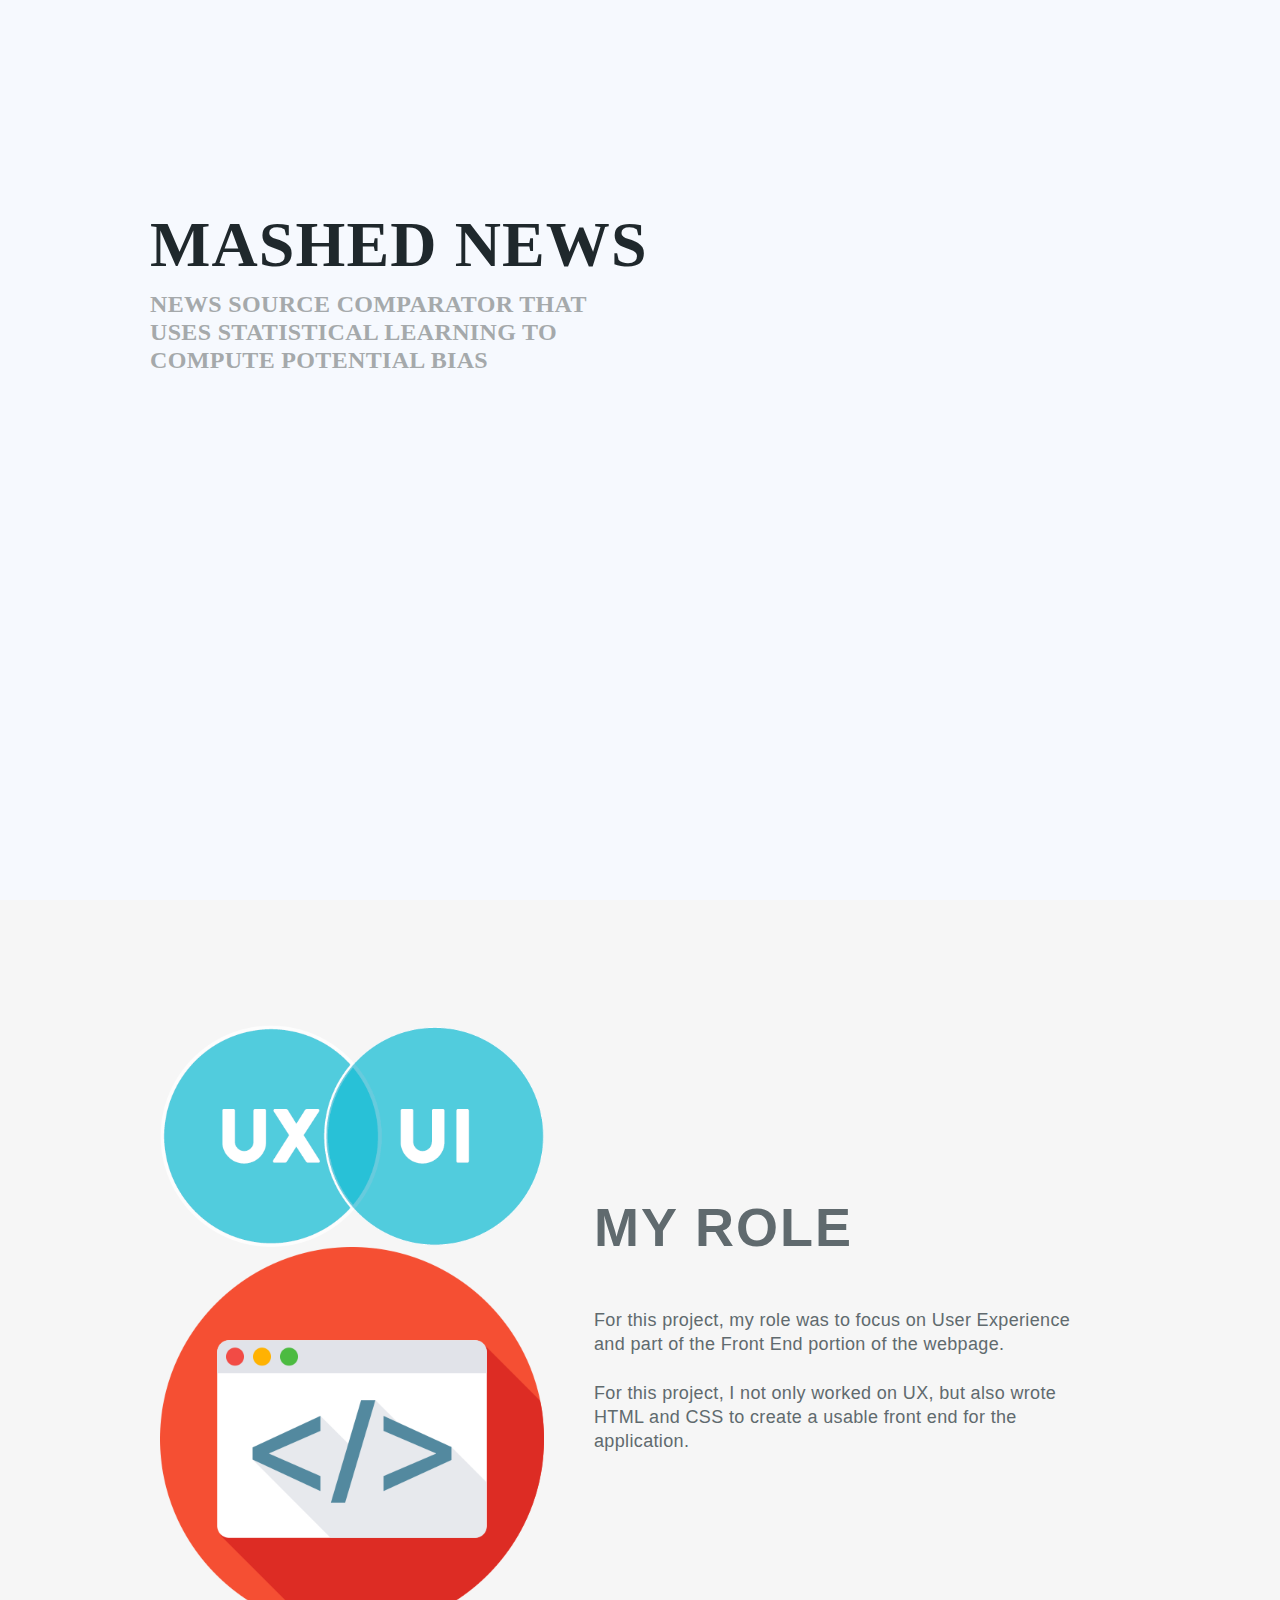
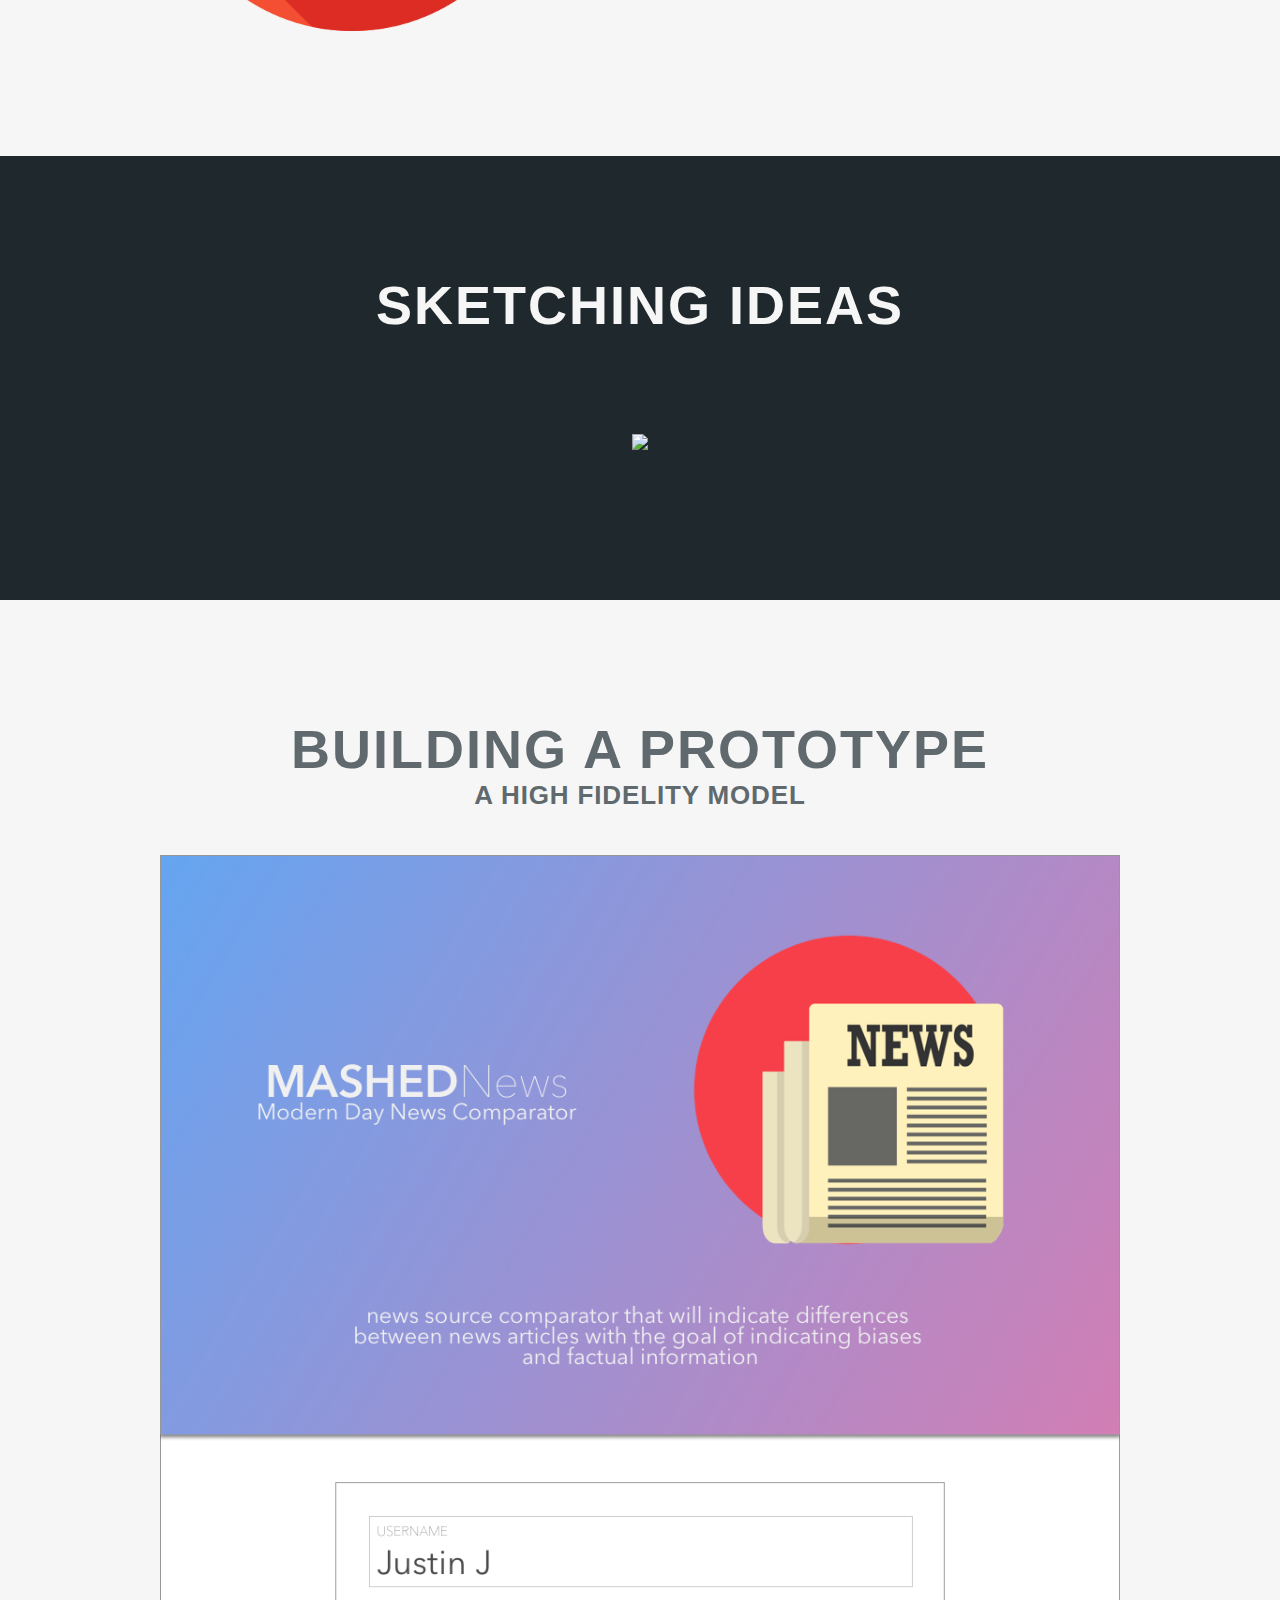
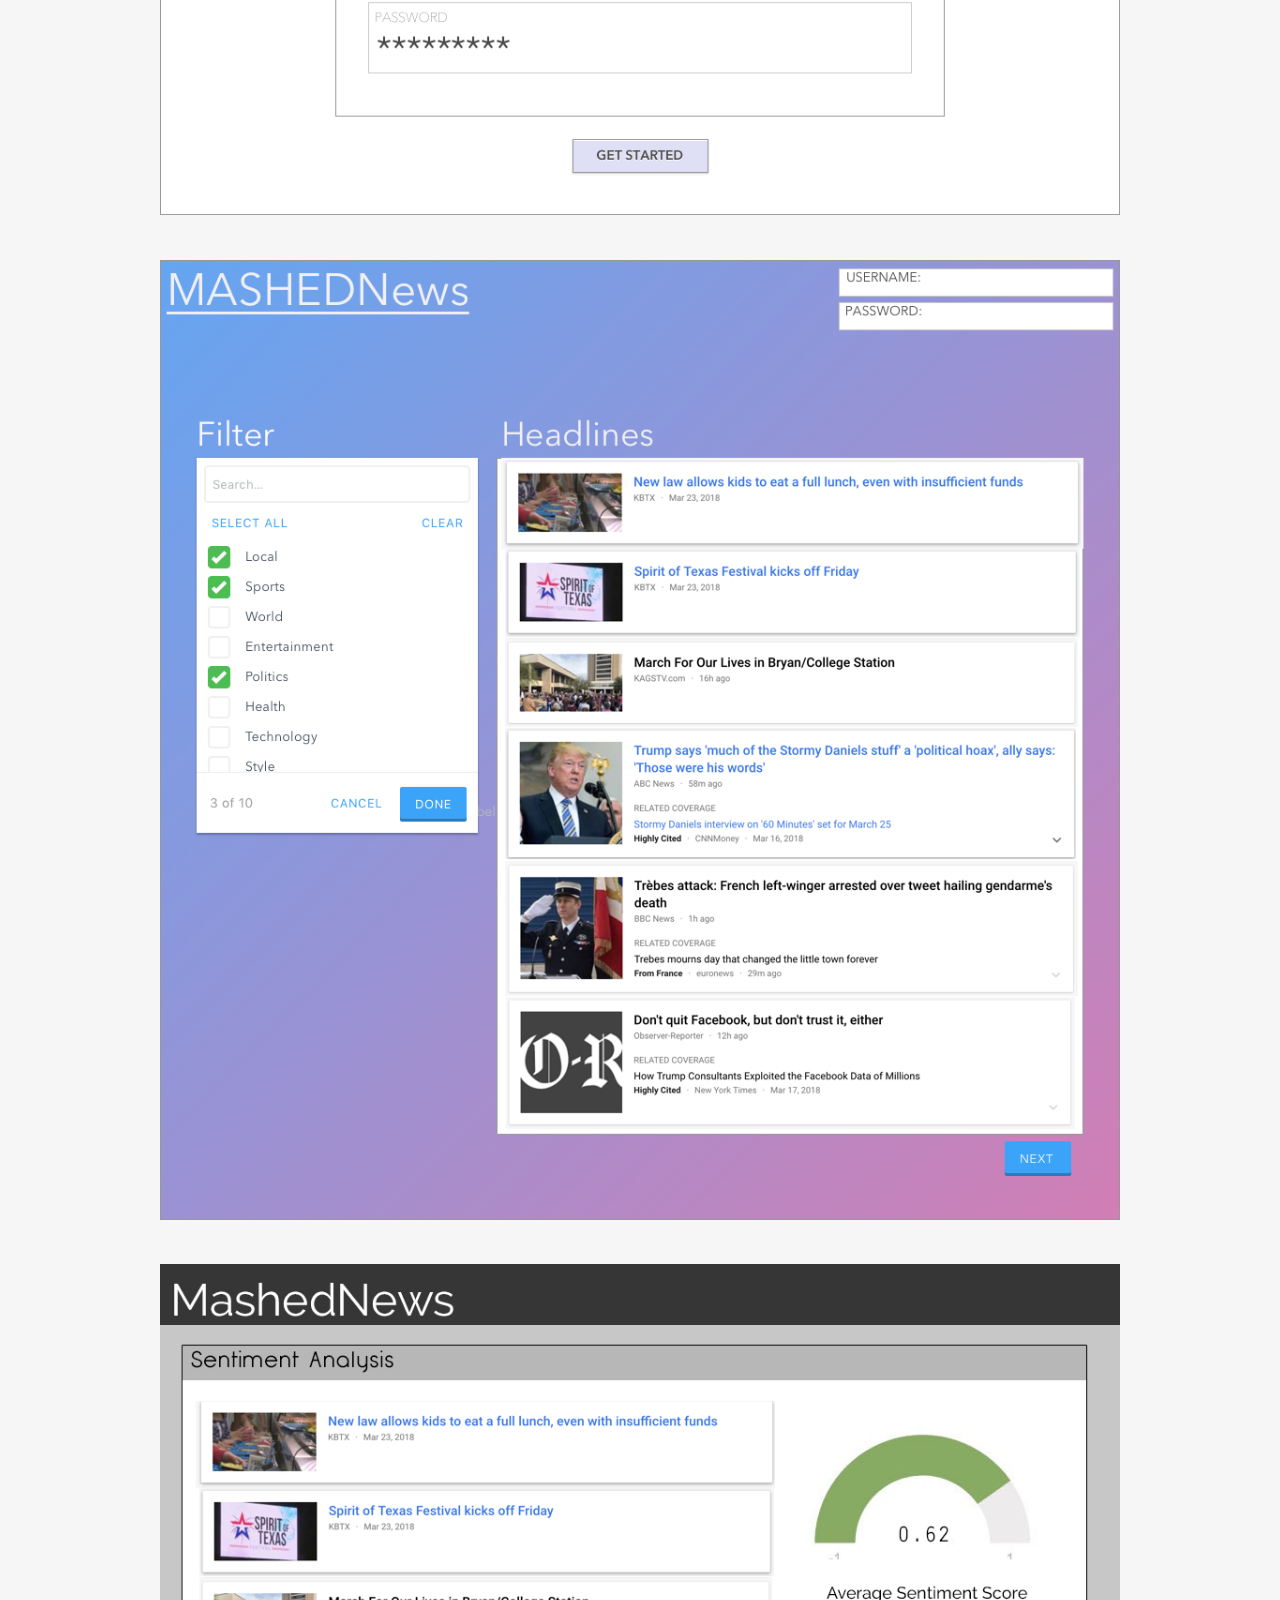
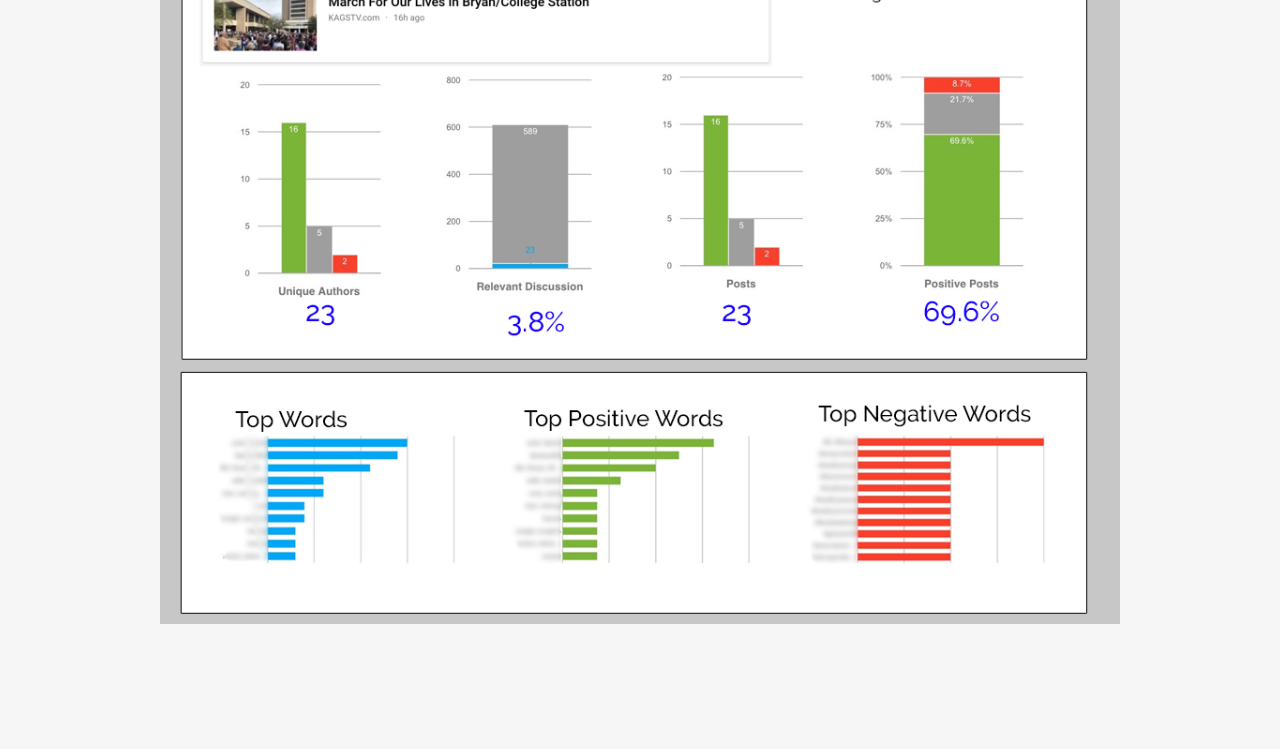
==== mashednews.html @ 423e2267 "test" ====
<!doctype html>
<!--[if lt IE 7]>      <html class="no-js lt-ie9 lt-ie8 lt-ie7" lang=""> <![endif]-->
<!--[if IE 7]>         <html class="no-js lt-ie9 lt-ie8" lang=""> <![endif]-->
<!--[if IE 8]>         <html class="no-js lt-ie9" lang=""> <![endif]-->
<!--[if gt IE 8]><!--> <html class="no-js" lang="en"> <!--<![endif]-->
    <head>
        <meta charset="utf-8">
        <meta http-equiv="X-UA-Compatible" content="IE=edge,chrome=1">
        <title>Mashed News</title>
        <meta name="robots" content="index, follow">
        <meta name="viewport" content="width=device-width, initial-scale=1">

        <link rel="stylesheet" href="normalize.min.css">
        <link rel="stylesheet" href="main-2018.css">


        <!--[if lt IE 9]>
            <script src="js/vendor/html5-3.6-respond-1.4.2.min.js"></script>
        <![endif]-->
		
    </head>
    <body>



<section class="mast mast-barkpark">
  <div class="mast-container">
    <hgroup>
      <h1>Mashed News</h1>
      <h2>News source comparator that uses statistical learning to compute potential bias</h2>
    </hgroup>
  </div>
</section>

<section class="light">
  <div class="container">
    <div class="split-container">
      <div class="split split-image">
        <img src="uxicon.png" alt="">
		<img src="html.png" alt="">
      </div>
      <div class="split split-text">
        <div class="split-text-content">
		<h2 class="hgroup-main">My Role</h2> <br></br>
          <p>For this project, my role was to focus on User Experience and part of the Front End portion of the webpage.
		  <p>For this project, I not only worked on UX, but also wrote HTML and CSS to create a usable front end for the application.</div>
      </div>
    </div>
  </div>
</section>

 <section class="dark">
  <div class="column-container">
    <div class="column-item">
      <div class="column-item-text">
		<h2 class="hgroup-main">Sketching Ideas</h2> <br></br>
		<br></br>
		<img src=m6.png ><br></br>
		<p></p>
      </div>
    </div>
  </section>
  
  <section class="light">
  <div class="column-container">
    <div class="column-item">
      <div class="column-item-text">
		<h2 class="hgroup-main">Building a Prototype</h2>
        <h3 class="hgroup-sub">A High Fidelity Model</h3>		
      </div>
    </div>
	<br></br>
	<img src="Desktop.png"/><br></br>
	<img src="desktop2.png"/><br></br>
	<img src="analysis.png"/>

	
	</div>
	

	
  </section>








<script src="//ajax.googleapis.com/ajax/libs/jquery/1.11.2/jquery.min.js"></script>
<script>window.jQuery || document.write('<script src="js/vendor/jquery-1.11.2.min.js"><\/script>')</script>

<script src="js/main.js"></script>

<!-- Google Analytics: change UA-XXXXX-X to be your site's ID. -->
<script>
    (function(b,o,i,l,e,r){b.GoogleAnalyticsObject=l;b[l]||(b[l]=
    function(){(b[l].q=b[l].q||[]).push(arguments)});b[l].l=+new Date;
    e=o.createElement(i);r=o.getElementsByTagName(i)[0];
    e.src='//www.google-analytics.com/analytics.js';
    r.parentNode.insertBefore(e,r)}(window,document,'script','ga'));
    ga('create','UA-48662923-1','auto');ga('send','pageview');
</script>

</body>
</html>
---- main-2018.css ----
@import url('https://fonts.googleapis.com/css?family=Nunito:400,600');
@font-face {
    font-family: 'proxima_nova_altblack';
    src: url('/fonts/Mark Simonson - Proxima Nova Alt Black-webfont.eot');
    src: url('/fonts/Mark Simonson - Proxima Nova Alt Black-webfont.eot?#iefix') format('embedded-opentype'),
         url('/fonts/Mark Simonson - Proxima Nova Alt Black-webfont.woff2') format('woff2'),
         url('/fonts/Mark Simonson - Proxima Nova Alt Black-webfont.woff') format('woff'),
         url('/fonts/Mark Simonson - Proxima Nova Alt Black-webfont.ttf') format('truetype'),
         url('/fonts/Mark Simonson - Proxima Nova Alt Black-webfont.svg#proxima_nova_altblack') format('svg');
    font-weight: normal;
    font-style: normal;

}

@font-face {
    font-family: 'proxima_nova_altbold';
    src: url('/fonts/Mark Simonson - Proxima Nova Alt Bold-webfont.eot');
    src: url('/fonts/Mark Simonson - Proxima Nova Alt Bold-webfont.eot?#iefix') format('embedded-opentype'),
         url('/fonts/Mark Simonson - Proxima Nova Alt Bold-webfont.woff2') format('woff2'),
         url('/fonts/Mark Simonson - Proxima Nova Alt Bold-webfont.woff') format('woff'),
         url('/fonts/Mark Simonson - Proxima Nova Alt Bold-webfont.ttf') format('truetype'),
         url('/fonts/Mark Simonson - Proxima Nova Alt Bold-webfont.svg#proxima_nova_altbold') format('svg');
    font-weight: normal;
    font-style: normal;

}

@font-face {
    font-family: 'Proxima Nova';
    src: url('/fonts/Mark Simonson - Proxima Nova Alt Regular-webfont.eot');
    src: url('/fonts/Mark Simonson - Proxima Nova Alt Regular-webfont.eot?#iefix') format('embedded-opentype'),
         url('/fonts/Mark Simonson - Proxima Nova Alt Regular-webfont.woff2') format('woff2'),
         url('/fonts/Mark Simonson - Proxima Nova Alt Regular-webfont.woff') format('woff'),
         url('/fonts/Mark Simonson - Proxima Nova Alt Regular-webfont.ttf') format('truetype'),
         url('/fonts/Mark Simonson - Proxima Nova Alt Regular-webfont.svg#proxima_nova_altregular') format('svg');
    font-weight: normal;
    font-style: normal;

}

/* Generated by Font Squirrel (http://www.fontsquirrel.com) on April 4, 2015 */



@font-face {
    font-family: 'proxima_nova_scosfthin';
    src: url('/fonts/Mark Simonson - Proxima Nova ScOsf Thin-webfont.eot');
    src: url('/fonts/Mark Simonson - Proxima Nova ScOsf Thin-webfont.eot?#iefix') format('embedded-opentype'),
         url('/fonts/Mark Simonson - Proxima Nova ScOsf Thin-webfont.woff2') format('woff2'),
         url('/fonts/Mark Simonson - Proxima Nova ScOsf Thin-webfont.woff') format('woff'),
         url('/fonts/Mark Simonson - Proxima Nova ScOsf Thin-webfont.ttf') format('truetype'),
         url('/fonts/Mark Simonson - Proxima Nova ScOsf Thin-webfont.svg#proxima_nova_scosfthin') format('svg');
    font-weight: normal;
    font-style: normal;

}




@font-face {
    font-family: 'proxima_nova_ltsemibold';
    src: url('/fonts/Mark Simonson - Proxima Nova Semibold-webfont.eot');
    src: url('/fonts/Mark Simonson - Proxima Nova Semibold-webfont.eot?#iefix') format('embedded-opentype'),
         url('/fonts/Mark Simonson - Proxima Nova Semibold-webfont.woff2') format('woff2'),
         url('/fonts/Mark Simonson - Proxima Nova Semibold-webfont.woff') format('woff'),
         url('/fonts/Mark Simonson - Proxima Nova Semibold-webfont.ttf') format('truetype'),
         url('/fonts/Mark Simonson - Proxima Nova Semibold-webfont.svg#proxima_nova_ltsemibold') format('svg');
    font-weight: normal;
    font-style: normal;

}

@font-face {
    font-family: 'proxima_nova_ltthin';
    src: url('/fonts/Mark Simonson - Proxima Nova Thin-webfont.eot');
    src: url('/fonts/Mark Simonson - Proxima Nova Thin-webfont.eot?#iefix') format('embedded-opentype'),
         url('/fonts/Mark Simonson - Proxima Nova Thin-webfont.woff2') format('woff2'),
         url('/fonts/Mark Simonson - Proxima Nova Thin-webfont.woff') format('woff'),
         url('/fonts/Mark Simonson - Proxima Nova Thin-webfont.ttf') format('truetype'),
         url('/fonts/Mark Simonson - Proxima Nova Thin-webfont.svg#proxima_nova_ltthin') format('svg');
    font-weight: normal;
    font-style: normal;

}


/* ==========================================================================
   Resets
   ========================================================================== */
html {
    color: #FFF;
    font-size: 1em;
    line-height: 1.4;
}

body {
	margin: 0;
	padding: 0;
}

::-moz-selection {
    background: #b3d4fc;
    text-shadow: none;
}

::selection {
    background: #b3d4fc;
    text-shadow: none;
}

hr {
    display: block;
    height: 1px;
    border: 0;
    border-top: 1px solid #ccc;
    margin: 1em 0;
    padding: 0;
}

audio,
canvas,
iframe,
img,
svg,
video {
    vertical-align: middle;
}

/* ==========================================================================
   Helper classes
   ========================================================================== */

.hidden {
    display: none !important;
    visibility: hidden;
}

.visuallyhidden {
    border: 0;
    clip: rect(0 0 0 0);
    height: 1px;
    margin: -1px;
    overflow: hidden;
    padding: 0;
    position: absolute;
    width: 1px;
}

.visuallyhidden.focusable:active,
.visuallyhidden.focusable:focus {
    clip: auto;
    height: auto;
    margin: 0;
    overflow: visible;
    position: static;
    width: auto;
}

.invisible {
    visibility: hidden;
}

.clearfix:before,
.clearfix:after {
    content: " ";
    display: table;
}

.clearfix:after {
    clear: both;
}

.clearfix {
    *zoom: 1;
}


/* ==========================================================================
   Custom styles
   ========================================================================== */

img {
	max-width: 100%;
}

section {
}

.container {
	margin: 0px auto;
}

/* ==========================================================================
   Mobile
   ========================================================================== */
h1 {
	font-family: 'ProximaNova-Bold', sans-serif;
	font-size: 36px;
	letter-spacing: .85px;
	text-transform: uppercase;
	margin: 0;
}

h2 {
	font-family: 'ProximaNova-Bold', sans-serif;
	font-size: 24px;
	letter-spacing: .85px;
	text-transform: uppercase;
	margin: 0 0 25px;
	line-height: 22px;
}

h3 {
	font-family: 'ProximaNova-Reg', sans-serif;
	font-size: 16px;
	letter-spacing: .85px;
	text-transform: uppercase;
	margin: 0 0 25px;
	line-height: 20px;
}

.heading-center {
	text-align: center;
}

p {
	margin: 0;
	font-family: 'ProximaNova-Reg', sans-serif;
	font-size: 16px;
	line-height: 22px;
	letter-spacing: .35px;
	font-weight: 400;
	font-style: normal;
	text-align: center;
	vertical-align: baseline;
	-webkit-font-smoothing: antialiased;
	-moz-osx-font-smoothing: grayscale;
}

/* Buttons */
.btn {
	width: 200px;
	margin: 0 auto;
	padding: 20px;
	display: block;
	text-decoration: none;
	text-align: center;
	text-transform: uppercase;
	font-family: 'ProximaNova-Reg';
	color: #F6F6F6;
	letter-spacing: 1.2px;
	overflow: hidden;
	font-size: 14px;
	border-radius: 4px;
}

.btn__outline {
	border: 1px solid #F6F6F6;
	color: #F6F6F6;
}

.btn__outline:hover {
	color: #606A6E;
	background-color: #F6F6F6;
}

/* End Buttons */




section {
	padding: 100px 15px;
}

.container {
	margin: 0 auto;
}

.column-container {
	-webkit-box-orient: vertical;
  -webkit-flex-direction: column;
  -ms-flex-direction: column;
  flex-direction: column;
	-webkit-box-align: center;
  -webkit-align-items: center;
  -ms-flex-align: center;
  align-items: center;
  display: -webkit-box;
  display: -webkit-flex;
  display: -ms-flexbox;
  display: flex;
}

.column-item {
  display: -webkit-box;
  display: -webkit-flex;
  display: -ms-flexbox;
  display: flex;
  -webkit-box-orient: vertical;
  -webkit-box-direction: normal;
  -webkit-flex-direction: column;
  -ms-flex-direction: column;
  flex-direction: column;
	padding-bottom: 50px;
}

.column-item:last-child {
	padding-bottom: 0px;
}

.column-item h2 {
	text-align: center;
}

.column-item-text {

}

.column-item-text p:nth-of-type(2) {
	padding-top: 50px;
}

.column-item-text:nth-of-type(3) {
	padding-top: 50px;
	padding-bottom: 50px;
}

.column-item-image {

}

.column {
  float: left;
  width: 33.33%;
  padding: 5px;
}

* {
    box-sizing: border-box;
}

.img-container {
    float: left;
    width: 33.33%;
    padding: 5px;
}

.clearfix::after {
    content: "";
    clear: both;
    display: table;
}

/* Clear floats after image containers */
.row::after {
  content: "";
  clear: both;
  display: table;
}
.imgContainer{
    float:left;
}

.split-container {
  -webkit-box-orient: vertical;
  -webkit-box-direction: normal;
  -webkit-flex-direction: column;
  -ms-flex-direction: column;
  flex-direction: column;
  display: -webkit-box;
  display: -webkit-flex;
  display: -ms-flexbox;
  display: flex;
}

.split-container:nth-of-type(n+1) {
	padding-bottom: 75px;
}

.split-container:last-child {
	padding-bottom: 0;
}

.split {
  -webkit-box-pack: center;
  -webkit-justify-content: center;
  -ms-flex-pack: center;
  justify-content: center;
  display: -webkit-box;
  display: -webkit-flex;
  display: -ms-flexbox;
  display: flex;
  -webkit-box-orient: vertical;
  -webkit-box-direction: normal;
  -webkit-flex-direction: column;
  -ms-flex-direction: column;
  flex-direction: column;
  -webkit-box-align: center;
  -webkit-align-items: center;
  -ms-flex-align: center;
  align-items: center;
}

.split:first-of-type {
	padding-bottom: 75px;
}

.split:nth-child(2) {
}

.split h2 {
	text-align: center;
}

.split-text p:first-of-type{
	padding-bottom: 25px;
}

.split-text-content {
	/*margin-bottom: 50px;*/
	text-align: center;
}

.split-image {
	display: flex;
	align-items: center;
	justify-content: center;
}

.layout-pad {
	padding-bottom: 50px;
}



.section-callout {
	display: -webkit-box;
	display: -webkit-flex;
	display: -ms-flexbox;
	display: flex;
	height: 90vh;
}

.callout-content {
	width: 100vw;
	-webkit-box-orient: vertical;
  -webkit-flex-direction: column;
  -ms-flex-direction: column;
  flex-direction: column;
	-webkit-box-pack: center;
  -webkit-justify-content: center;
  -ms-flex-pack: center;
  justify-content: center;
  display: -webkit-box;
  display: -webkit-flex;
  display: -ms-flexbox;
  display: flex;
  -webkit-box-align: center;
  -webkit-align-items: center;
  -ms-flex-align: center;
  align-items: center;
	text-align: center;
}

.callout-image {
		margin-bottom: 15px;
}

.hgroup-main {
	font-size: 24px;
	padding-bottom: 3px;
	margin: 0;
}

.hgroup-sub{
	font-size: 16px;
	padding-bottom: 5px;
	margin: 0;
}

.callout-content p {
	margin-bottom: 45px;
}



/* Experience Area */
.exp-container {
	padding: 50px 0px;
}
.exp {
	width: 100%;
}
.container-exp {
	padding: 100px 0;
}

.exp-logo {

}

.sps-logo {
	width: 100px;
	margin: 0 auto 15px;
}

.nerdery-logo {
	margin: 0 auto 25px;
	width: 75px;
}

.exp-details {
	display: block;
	margin-bottom: 50px;
}

.exp-heading {
	font-size: 20px;
	font-family: 'ProximaNova-Bold';
	letter-spacing: 1px;
	margin: 0px 0px 5px;
	text-align: center;
}

.exp-sub-heading {
	font-size: 16px;
	font-family: 'ProximaNova-Thin';
	letter-spacing: 1px;
	margin: 0px 0px 15px;
	text-align: center;
}

.exp-summary {
	font-size: 14px;
	line-height: 18px;
	margin-bottom: 75px;
	letter-spacing: 1px;
	text-align: center;
}

.exp-button {
	margin-bottom: 0px;
}




.mast {
	display: flex;
	width: 100vw;
	height: 700px;
	margin: 0;
	padding: 0;
}
.mast-container {
	margin-top: 100px;
	margin-left: 25px;
	width: 90%;
}

.mast-container h1 {
	font-family: 'ProximaNova-Bold';
	font-size: 42px;
	color: #1F282C;
	letter-spacing: 0.73px;
}

.mast-container h2 {
	font-family: 'ProximaNova-Reg';
	font-size: 16px;
	color: #A5A9AB;
	letter-spacing: 0.22px;
}

.mast-barkpark {
  background-image: url('/assets/images/barkpark/bg-mast-barkpark-mobile2.png');
  background-size: cover;
	background-repeat: no-repeat;
	background-position: top;
  background-color: #F6F9FE;
	padding: 0px;
}







/* ==========================================================================
  Tablet
  ========================================================================== */
@media only screen and (min-width: 401px) and (max-width: 960px) {

	h1 {
		font-size: 36px;
		letter-spacing: .85px;
		margin: 0;
	}

	h2 {
		font-size: 28px;
		letter-spacing: .35px;
		margin: 0 0 25px;
		line-height: 28px;
	}

	.mast {
		width: 100vw;
		height: 100vh;
	}

	p {
		margin: 0;
		font-size: 14px;
		line-height: 24px;
		letter-spacing: .45px;
	}

	.container {
		/*width: 480px;*/
		padding: 50px;
	}

	.column-container {
		-webkit-box-orient: vertical;
	  -webkit-flex-direction: column;
	  -ms-flex-direction: column;
	  flex-direction: column;
		-webkit-box-align: center;
	  -webkit-align-items: center;
	  -ms-flex-align: center;
	  align-items: center;
	  display: -webkit-box;
	  display: -webkit-flex;
	  display: -ms-flexbox;
	  display: flex;
		padding: 60px 50px;
	}

	.column-item {
	  display: -webkit-box;
	  display: -webkit-flex;
	  display: -ms-flexbox;
	  display: flex;
	  -webkit-box-orient: vertical;
	  -webkit-box-direction: normal;
	  -webkit-flex-direction: column;
	  -ms-flex-direction: column;
	  flex-direction: column;
		width: 100%;
	}


	.split-container {
	  -webkit-box-orient: vertical;
	  -webkit-box-direction: normal;
	  -webkit-flex-direction: column;
	  -ms-flex-direction: column;
	  flex-direction: column;
	  display: -webkit-box;
	  display: -webkit-flex;
	  display: -ms-flexbox;
	  display: flex;
	}

	.split-item {
	  -webkit-box-pack: center;
	  -webkit-justify-content: center;
	  -ms-flex-pack: center;
	  justify-content: center;

	  display: -webkit-box;
	  display: -webkit-flex;
	  display: -ms-flexbox;
	  display: flex;
	  -webkit-box-orient: vertical;
	  -webkit-box-direction: normal;
	  -webkit-flex-direction: column;
	  -ms-flex-direction: column;
	  flex-direction: column;
	  -webkit-box-align: center;
	  -webkit-align-items: center;
	  -ms-flex-align: center;
	  align-items: center;
	  padding: 60px 75px;
	}

	.split-item:first-child {
			margin-bottom: 50px;
	}

	.split-right {
	  -webkit-box-ordinal-group: 0;
	  -webkit-order: -1;
	  -ms-flex-order: -1;
	  order: 2;
	}

	.split-left {
	}

	.side-figure {
		flex: 1;
		margin-right: 50px;
	}

	.side-content {
		flex: 1;
		width: 40vw;
	}



	.section-callout {
		height: 50vh;
	}

	.callout-content {
	}

	.callout-image {
			margin-bottom: 25px;
	}

	.hgroup-main {
		font-size: 44px;
		padding-bottom: 6px;
		margin: 0;
	}

	.hgroup-sub{
		font-size: 22px;
		margin: 0;
	}


	/* Experience Area */
	.exp-container {
		padding: 75px 0px;
	}

	.exp {
		width: 100%;
	}

	.exp-logo {

	}

	.sps-logo {
		width: 125px;
		margin: 0 auto 15px;
	}

	.nerdery-logo {
		margin: 0 auto 25px;
		width: 100px;
	}

	.exp-details {
		display: block;
		margin: 0 auto 50px;
		width: 480px;
	}

	.exp-heading {
		font-size: 20px;
		font-family: 'ProximaNova-Bold';
		letter-spacing: 1px;
		margin: 0px 0px 5px;
		text-align: center;
	}

	.exp-sub-heading {
		font-size: 16px;
		font-family: 'ProximaNova-Thin';
		letter-spacing: 1px;
		margin: 0px 0px 15px;
		text-align: center;
	}

	.exp-summary {
		font-size: 14px;
		line-height: 18px;
		margin-bottom: 75px;
		letter-spacing: 1px;
		text-align: center;
	}

	.exp-button {
		margin-bottom: 0px;
	}

	.mast-container {
		margin-top: 175px;
		margin-left: 50px;
		width: 85%;
	}

	.mast-container h1 {
		font-family: 'ProximaNova-Bold';
		font-size: 64px;
		color: #1F282C;
		letter-spacing: 1.11px;
	}

	.mast-container h2 {
		font-family: 'ProximaNova-Reg';
		font-size: 24px;
		color: #A5A9AB;
		letter-spacing: 0.33px;
	}
	.mast-barkpark {
		background-image: url('/assets/images/barkpark/bg-mast-barkpark-desktop.png');
		background-size: cover;
		background-repeat: no-repeat;
		background-position: unset;
		background-color: #F6F9FE;
		padding: 0px;
	}


}
/* ==========================================================================
  Desktop
  ========================================================================== */
@media only screen and (min-width: 961px) {

	h1 {
		font-size: 48px;
		letter-spacing: .85px;
		margin: 0;
	}

	h2 {
		font-size: 32px;
		letter-spacing: .55px;
		line-height: 28px;
		margin: 0 0 25px;
	}

	p {
		margin: 0;
		font-size: 18px;
		line-height: 24px;
		letter-spacing: .35px;
		text-align: left;
	}

	.mast {
		width: 100vw;
		height: 100vh;
	}

	section {
		padding: 125px 0px 125px 0px;
	}

	.container {
		margin: 0 auto;
		padding: 0;
	}

	.container:nth-child(2) {
		padding-top: 100px;
	}




	.column-container {
		width: 960px;
		margin: 0 auto;
		padding: 0;
	}
	
	.column-test {
		width: 960px;
		margin: 0 auto;
		padding: 0;
		margin-left: auto;
		margin-right: auto;
	}

	.column-item {
		padding: 0px 0px 100px 0px;

	}

	.column-item:last-of-type {
		padding-bottom: 0px;
	}


	.column-item-text {
		width: 800px;
		margin: 0 auto;
		text-align: center;
	}

	.column-item-image {

	}

	.layout-pad {
		padding-bottom: 75px;
	}



	.split-container {
	  -webkit-box-orient: horizontal;
	  -webkit-box-direction: normal;
	  -webkit-flex-direction: row;
	  -ms-flex-direction: row;
	  flex-direction: row;
		width: 960px;
		margin: 0px auto;
		padding-bottom: 75px
	}

	.split-container:last-child {
		padding-bottom: 0;
	}

	.split:first-of-type {
			margin-right: 50px;
			padding-bottom: 0px;
	}

	.split h2 {
			text-align: left;
		}

	.split-bg-full {
		background-size: cover;
		background-repeat: no-repeat;
	}

	.split-text {
		flex: 0 0 50%;
		display: flex;
  	align-items: center;
  	justify-content: center;
	}

	.split-image {
		flex: 0 0 40%;
	}

	.split-text-content {
		text-align: left;
		margin-bottom: 0px;
	}



/* Breakout Section Area */
	.section-callout {
		height: 80vh;
	}

	.callout-content {
	}

	.callout-image {
			margin-bottom: 35px;
	}

	.callout-image-end {
		padding-top: 125px;
	}

	.callout-content p {
		margin-top: 20px;
	}

	.hgroup-main {
		font-size: 54px;
		padding-bottom: 12px;
		letter-spacing: 2px;
		margin: 0;
		line-height: 48px;
	}

	.hgroup-sub{
		font-size: 26px;
		margin: 0;
		font-family: 'ProximaNova-Light', sans-serif;
	}



	/* Experience Area */
	.exp-container {
		padding: 100px 0px;
	}
	.exp {
		width: 420px;
		overflow: hidden;
		float: left;
	}

	.exp:first-of-type {
		margin-right: 100px;
	}

	.exp-logo {
		display: block;
		width: 150px;
		margin: 0 auto;
	}

	.sps-logo {
		width: 150px;
		margin: 0 auto 15px;
	}

	.nerdery-logo {
		margin: 0 auto 42px;
		width: 100px;
	}

	.exp-details {
		display: block;
		margin: 0 auto 50px;
		width: 420px;
		float: left;
	}

	.exp-heading {
		font-size: 20px;
		font-family: 'ProximaNova-Bold';
		letter-spacing: 1px;
		margin: 0px 0px 5px;
	}

	.exp-sub-heading {
		font-size: 16px;
		font-family: 'ProximaNova-Thin';
		letter-spacing: 1px;
		margin: 0px 0px 15px;
	}

	.exp-summary {
		font-size: 14px;
		line-height: 18px;
		margin-bottom: 75px;
		letter-spacing: 1px;
	}

	.exp-button {
		margin-bottom: 0px;
		clear: both;
	}

	.go:hover {
		background-color: #FFFFFF;
		color: #3D3D3D;
	}



	.mast-container {
		margin-top: 200px;
		margin-left: 150px;
		width: 500px;
	}

	.mast-container h1 {
		font-family: 'ProximaNova-Bold';
		font-size: 64px;
		color: #1F282C;
		letter-spacing: 1.11px;
	}

	.mast-container h2 {
		font-family: 'ProximaNova-Reg';
		font-size: 24px;
		color: #A5A9AB;
		letter-spacing: 0.33px;
	}
	.mast-barkpark {
	  background-image: url('/assets/images/barkpark/bg-mast-barkpark-desktop.png');
	  background-size: cover;
		background-repeat: no-repeat;
		background-position: unset;
	  background-color: #F6F9FE;
		padding: 0px;
	}
	
	
	

}


/* ==========================================================================
   Background Resources
   ========================================================================== */
.light {
	background-color: #F6F6F6;
	color: #606A6E;
}

.grey {
	background-color: #F2F2F2;
	color:#606A6E;
}

.dark {
	background: #1F282C;
	color: #F6F6F6;
}

.bg-purple {
	background: #7b5a9e;
  color: #fff;
}

.mast-home {
  background-image: url('/assets/images/frameoflime/mast_large.jpg');
  background-size: cover;
  background-color: #2C2D31;
}


.bg-soldering {
	background-image: url('/assets/images/bathroom/bg-soldering-blue.png');
	background-size: cover;
}

.bg-dog-sunset {
	background-image: url('/assets/images/barkpark/bg-dog-sunset.png');
	background-size: cover;
}

.bg-parks-forest {
	background-image: url('/assets/images/barkpark/bg-parks-forest.png');
	background-size: cover;
}
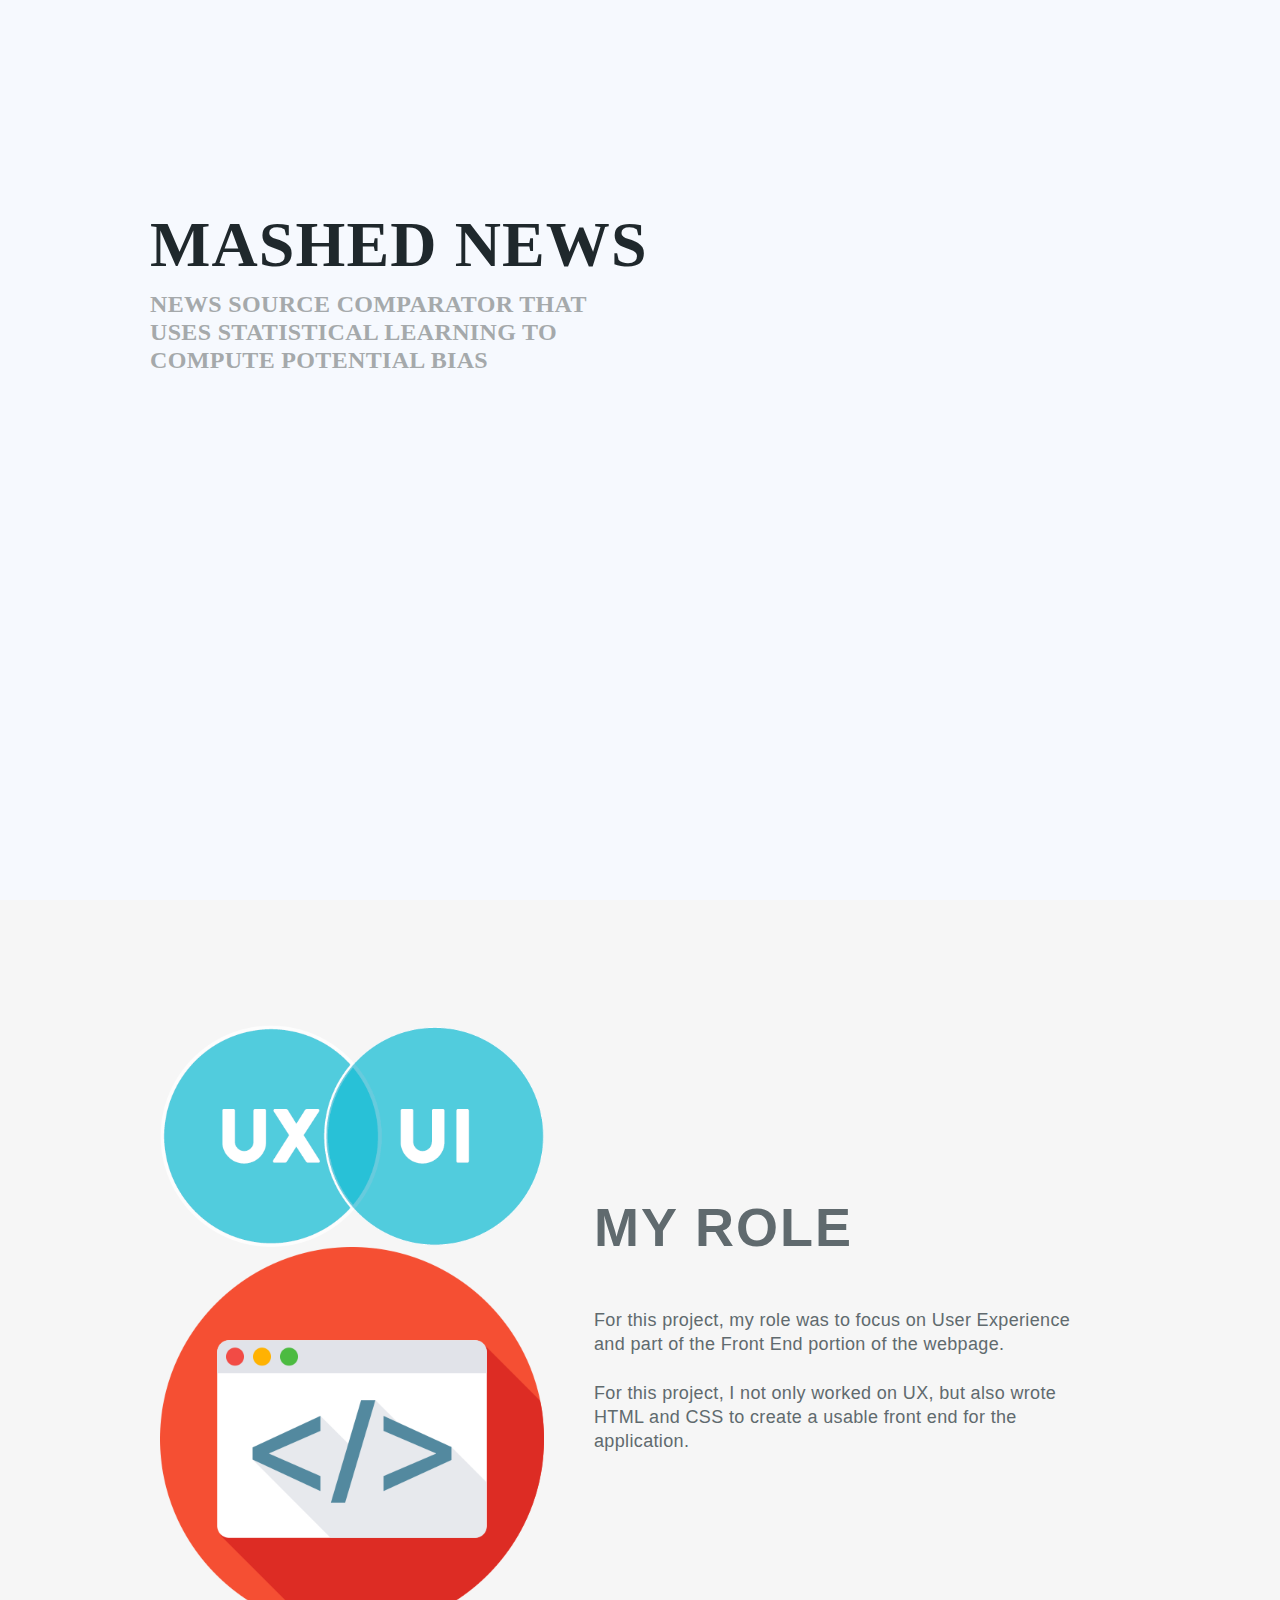
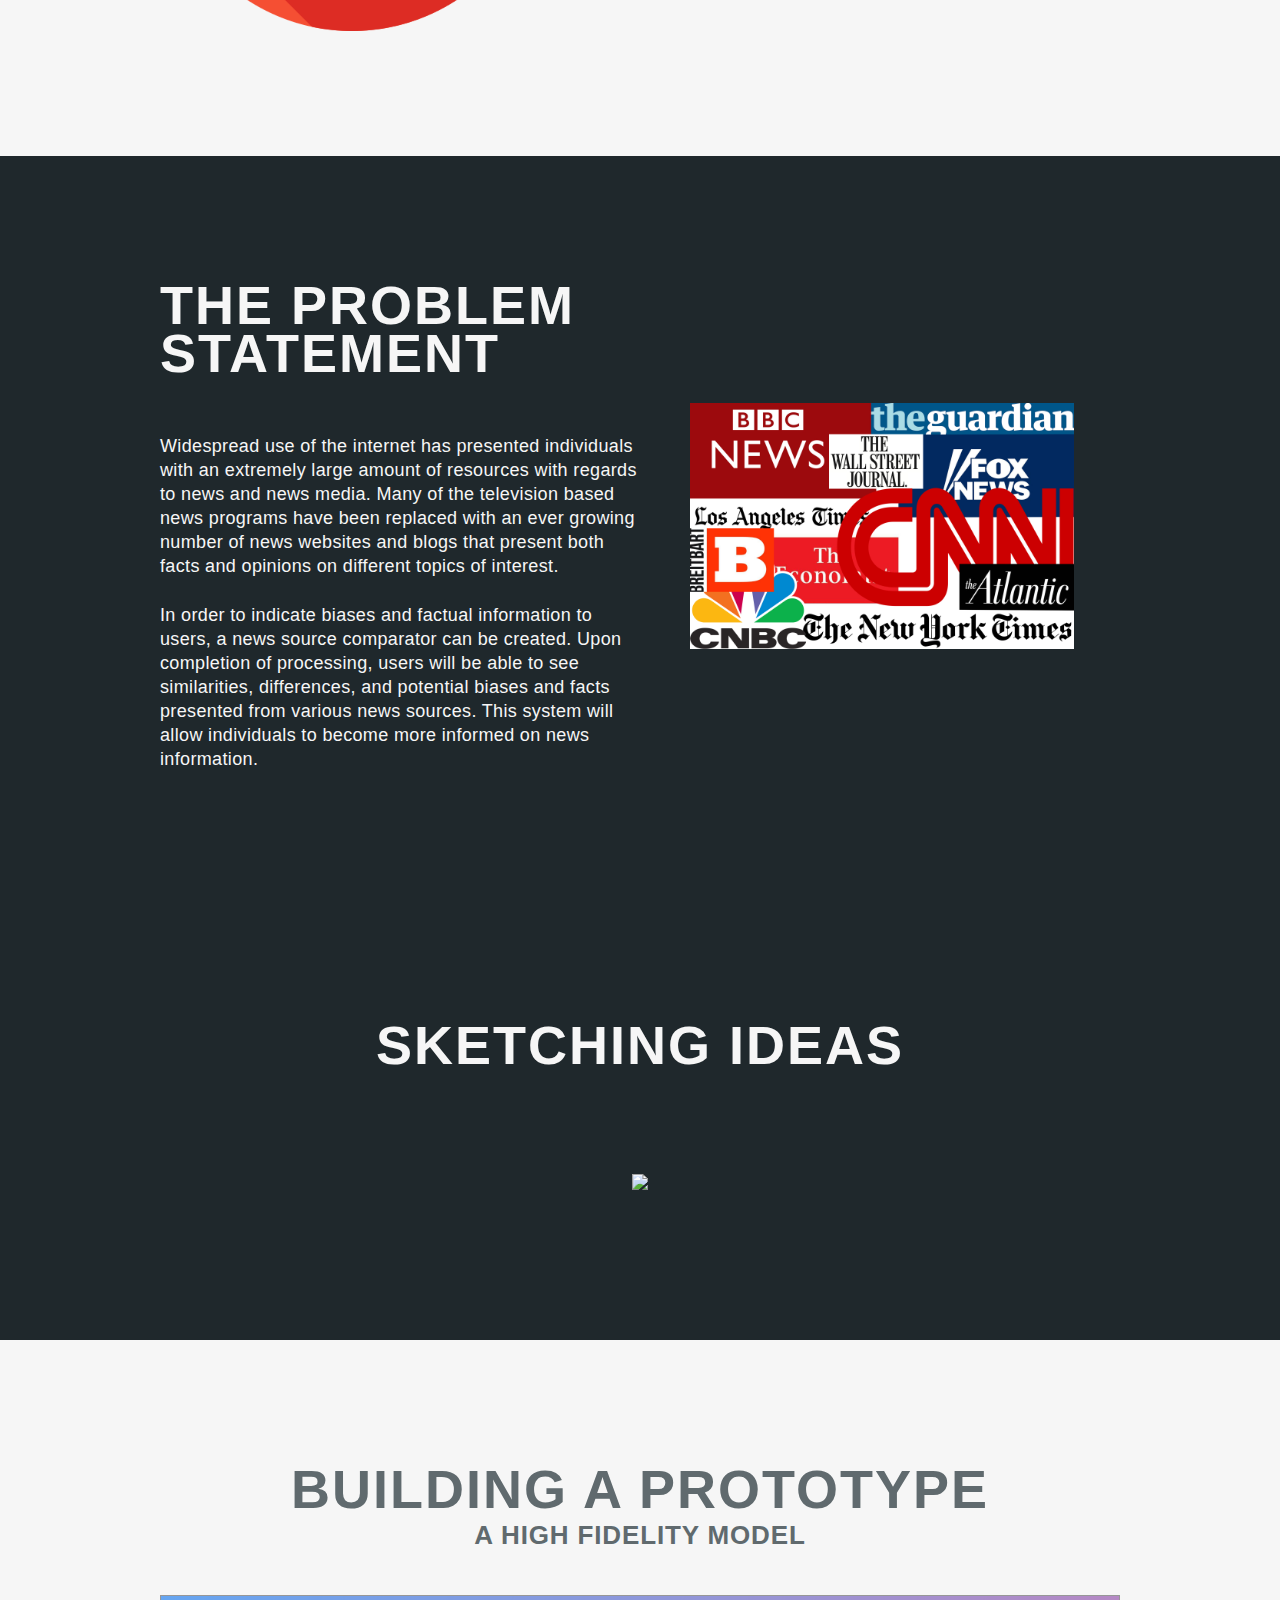
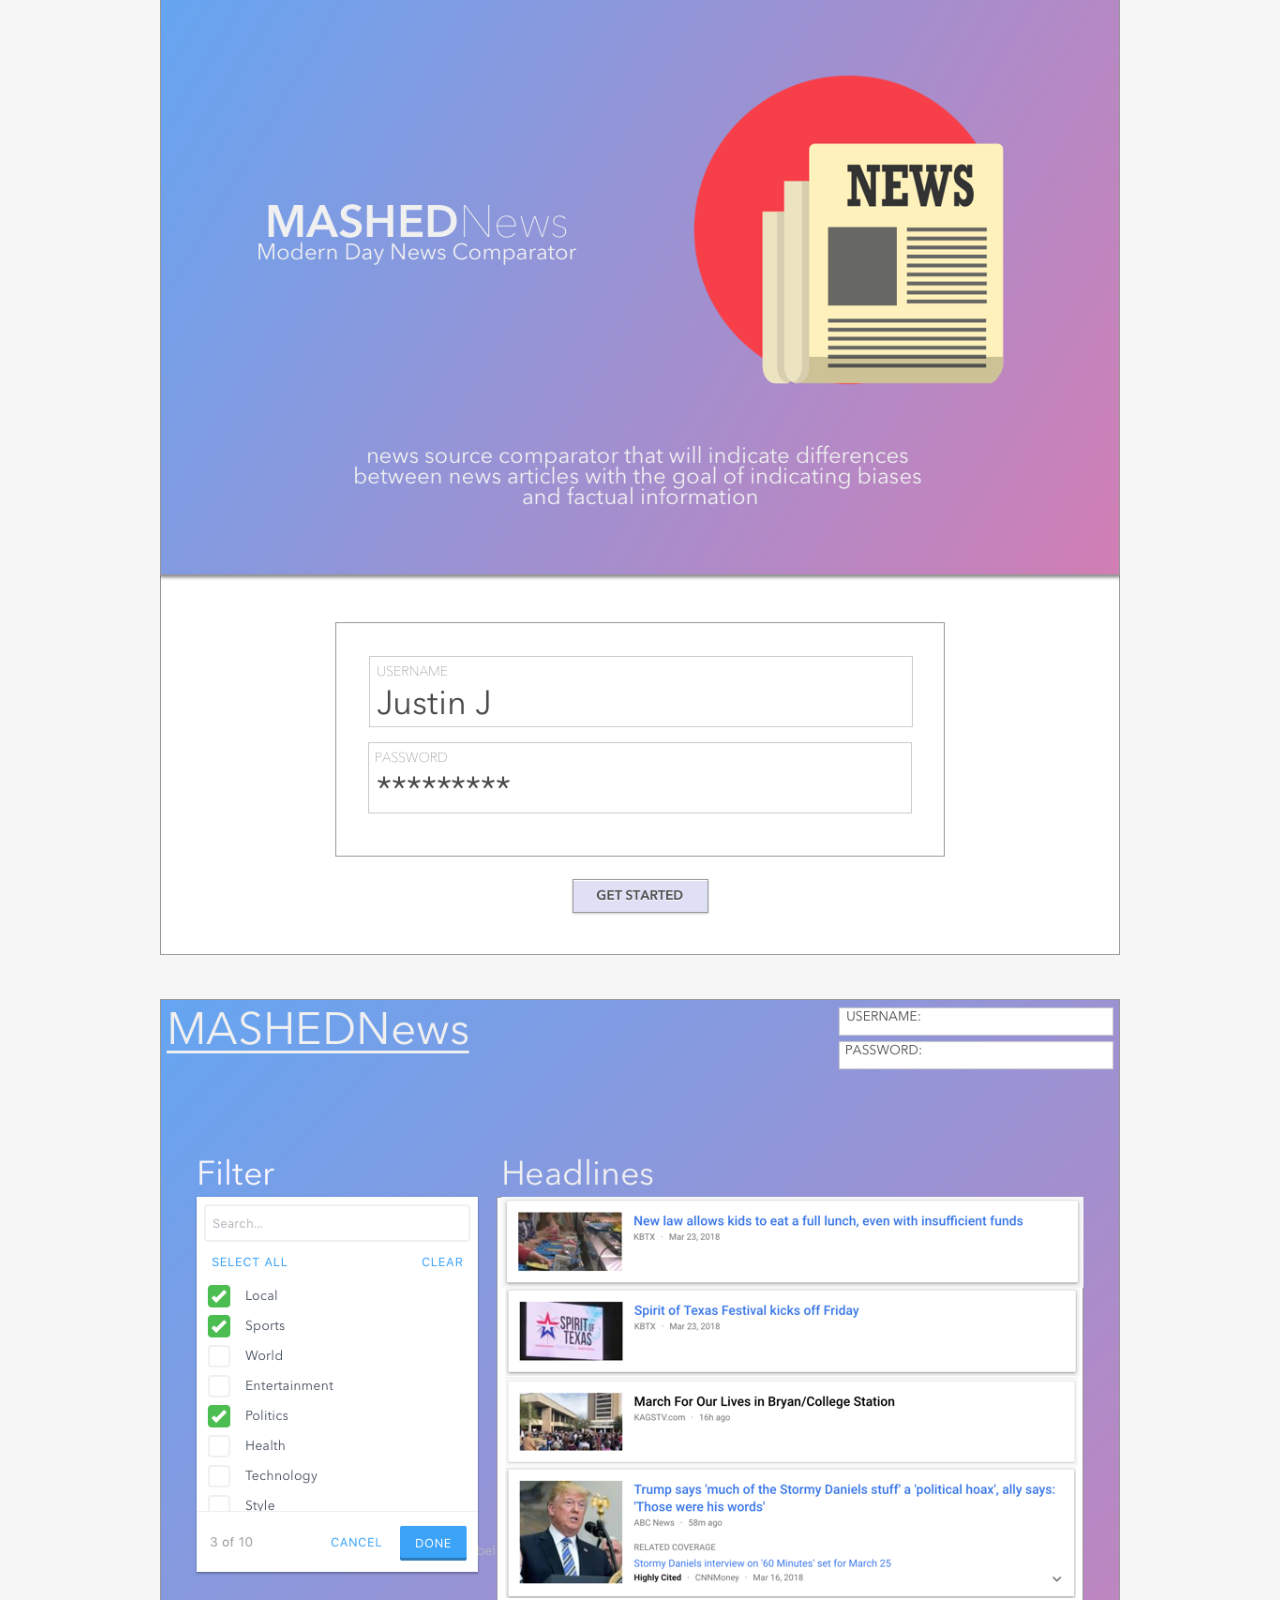
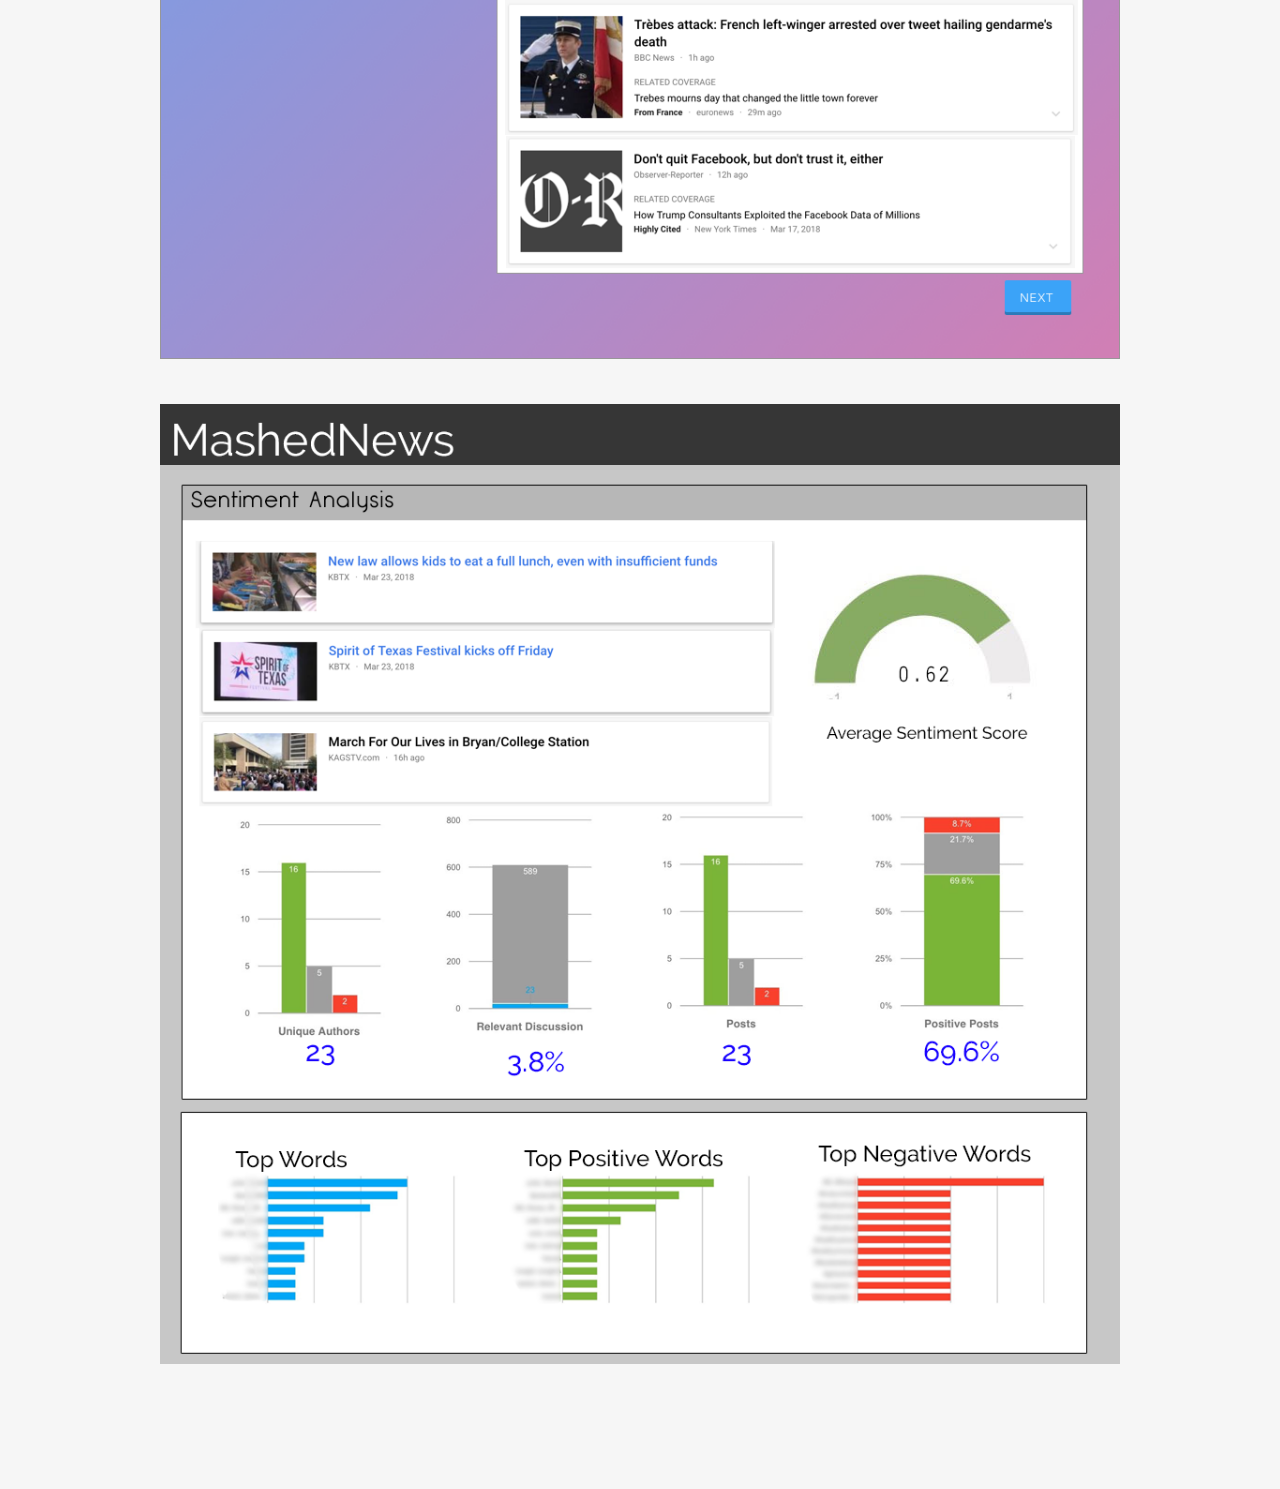
==== commit 4cccfd26: "test" ====
--- a/mashednews.html
+++ b/mashednews.html
@@ -49,6 +49,24 @@
     </div>
   </div>
 </section>
+
+<section class="dark">
+  <div class="container">
+    <div class="split-container">
+      <div class="split split-text">
+        <div class="split-text-content">
+		<h2 class="hgroup-main">The Problem Statement</h2> <br></br>
+          <p>Widespread use of the internet has presented individuals with an extremely large amount of resources with regards to news and news media. Many of the television based news programs have been replaced with an ever growing number of news websites and blogs that present both facts and opinions on different topics of interest. </p><p> In order to indicate biases and factual information to users, a news source comparator can be created. Upon completion of processing, users will be able to see similarities, differences, and potential biases and facts presented from various news sources. This system will allow individuals to become more informed on news information.  
+ </p>
+        </div>
+      </div>
+      <div class="split split-image">
+        <img src="newsbias.jpg" alt="">
+      </div>
+    </div>
+  </div>
+</section>
+
 
  <section class="dark">
   <div class="column-container">
